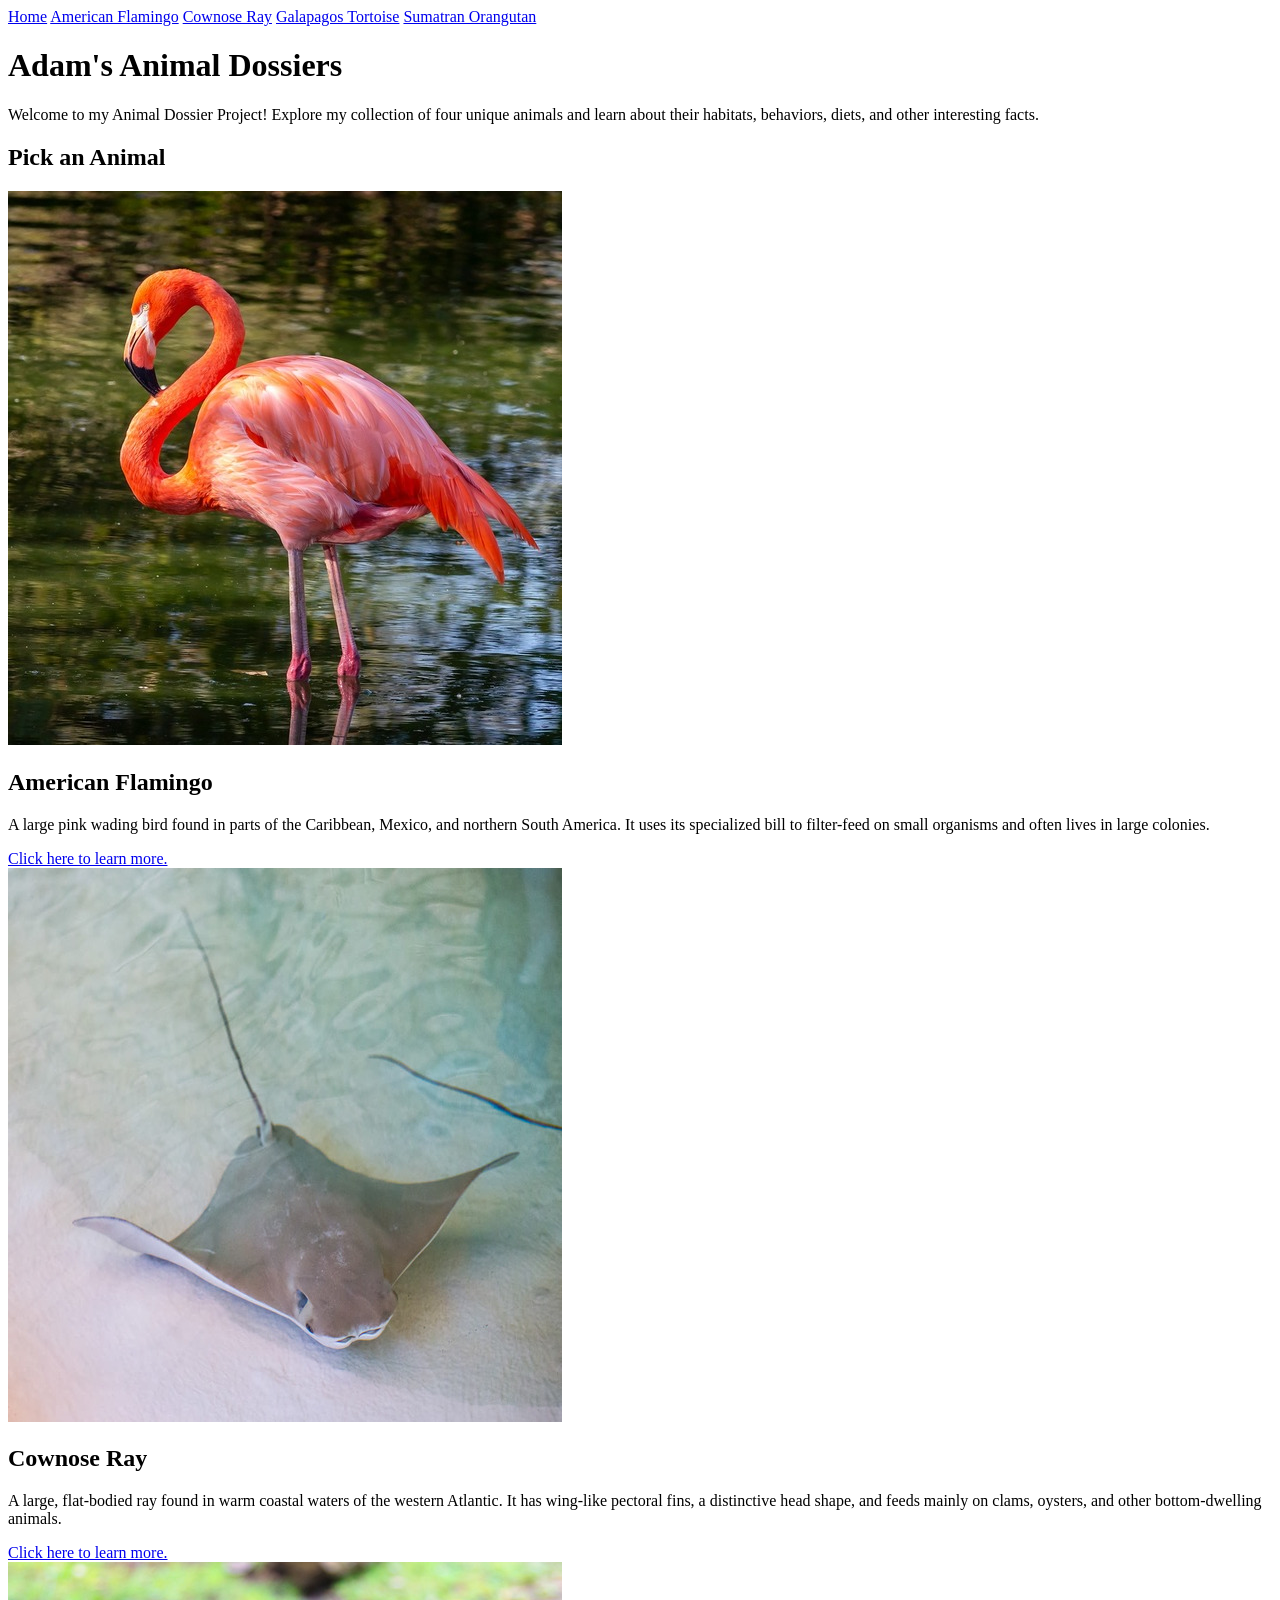
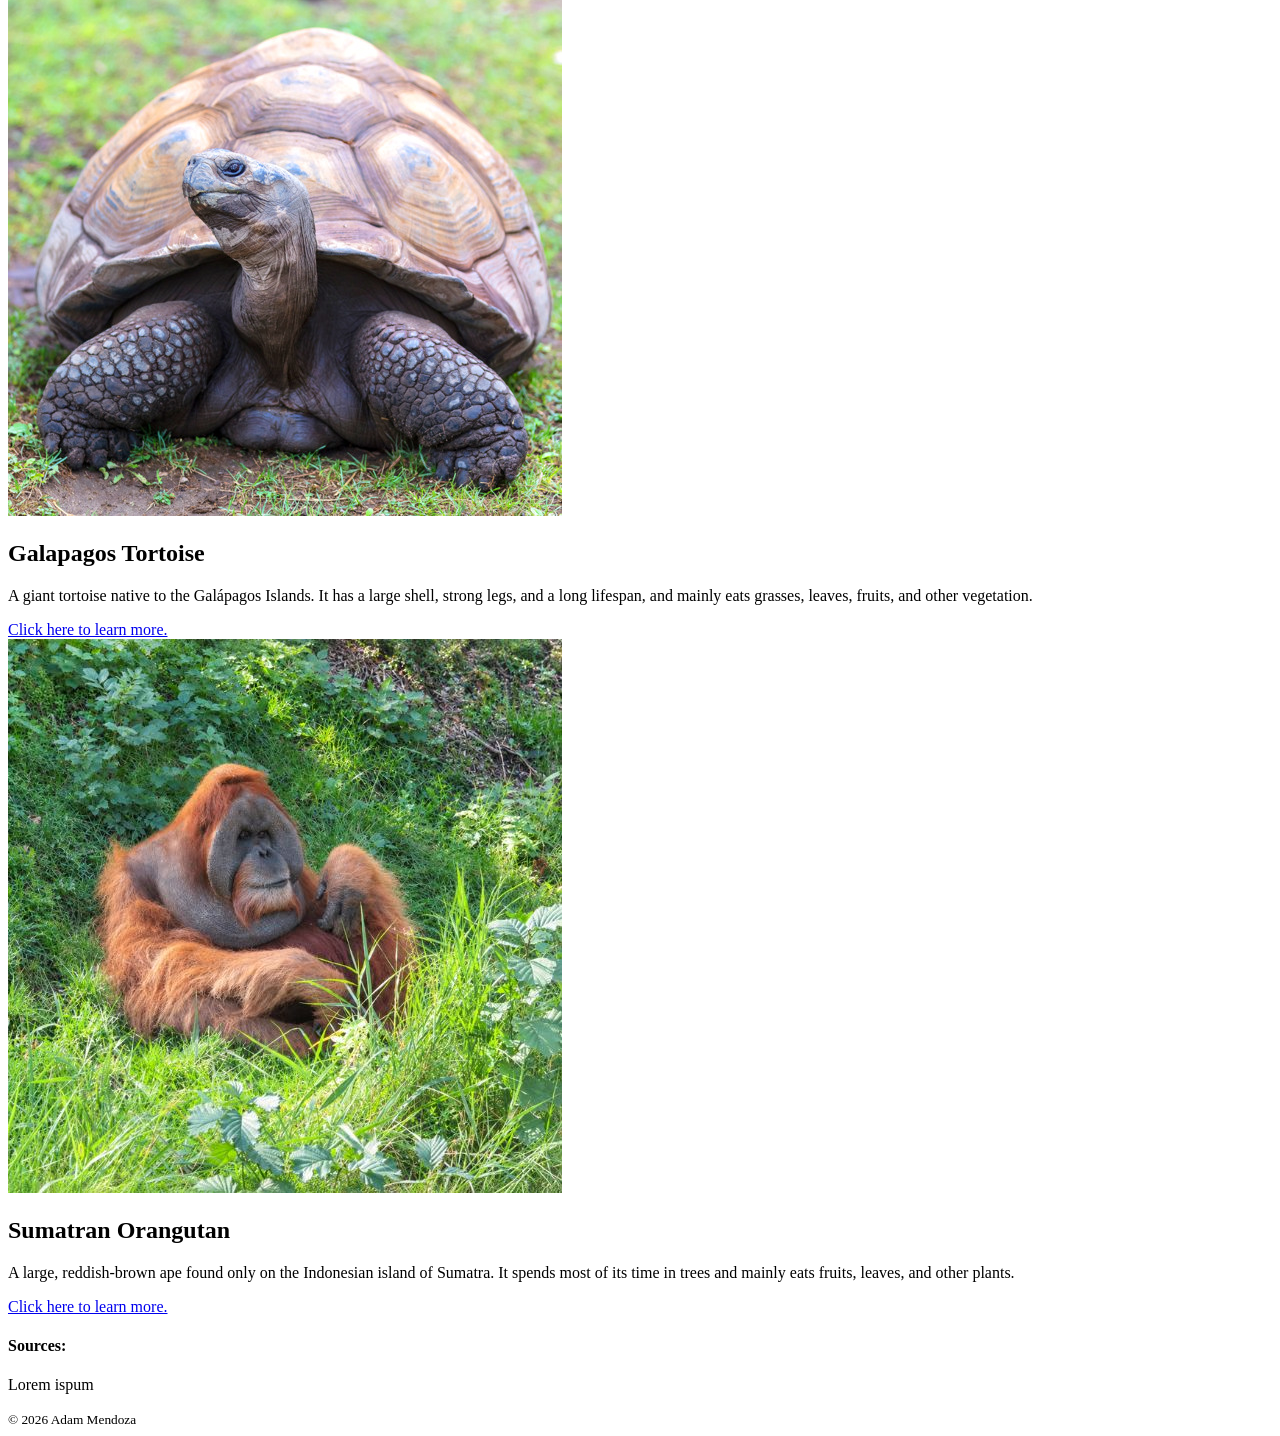
==== index.html @ 92e2c9a7 "Update 3.5 +Fixed Nav issue with AnimalPages and Home Page" ====
<!DOCTYPE html>
<html lang="en">
<head>
    <meta charset="UTF-8">
    <meta name="viewport" content="width=device-width, initial-scale=1.0">
    <title>Adam's Animal Dossiers</title>
</head>
<body>
    <header>
        <nav id="main-nav" role="main-nav">
            <a href="index.html" class="nav-button">Home</a>
            <a href="AnimalPages/american-flamingo.html" class="nav-button">American Flamingo</a>
            <a href="AnimalPages/cownose-ray.html" class="nav-button">Cownose Ray</a>
            <a href="AnimalPages/galapagos-tortoise.html" class="nav-button">Galapagos Tortoise</a>
            <a href="AnimalPages/sumatran-orangutan.html" class="nav-button">Sumatran Orangutan</a>
        </nav>
    </header>
    <main>
        <h1>Adam's Animal Dossiers</h1>
        <p>Welcome to my Animal Dossier Project! Explore my collection of four unique animals and learn about their habitats, behaviors, diets, and other interesting facts.</p>
        <section id="dossier-cards">
            <h2>Pick an Animal</h2>
            <section class="card">
                <img src="Images/american-flamingo.jpg" alt="An image of a pink American Flamingo standing in water.">
                <h2>American Flamingo</h2>
                <p>A large pink wading bird found in parts of the Caribbean, Mexico, and northern South America. It uses its specialized bill to filter-feed on small organisms and often lives in large colonies.</p>
                <a href="AnimalPages/american-flamingo.html">Click here to learn more.</a>
            </section>
            <section class="card">
                <img src="Images/cownose-ray.jpg" alt="An image of a Cownose Ray gliding across the ocean floor.">
                <h2>Cownose Ray</h2>
                <p>A large, flat-bodied ray found in warm coastal waters of the western Atlantic. It has wing-like pectoral fins, a distinctive head shape, and feeds mainly on clams, oysters, and other bottom-dwelling animals.</p>
                <a href="AnimalPages/cownose-ray.html">Click here to learn more.</a>
            </section>
            <section class="card">
                <img src="Images/galapagos-tortoise.jpg" alt="A close-up image of a galapagos tortoise on bright green grass.">
                <h2>Galapagos Tortoise</h2>
                <p>A giant tortoise native to the Galápagos Islands. It has a large shell, strong legs, and a long lifespan, and mainly eats grasses, leaves, fruits, and other vegetation.</p>
                <a href="AnimalPages/galapagos-tortoise.html">Click here to learn more.</a>
            </section>
            <section class="card">
                <img src="Images/sumatran-orangutan.jpg" alt="A close image of a sumatran orangutan sitting in a grassy i">
                <h2>Sumatran Orangutan</h2>
                <p>A large, reddish-brown ape found only on the Indonesian island of Sumatra. It spends most of its time in trees and mainly eats fruits, leaves, and other plants.</p>
                <a href="AnimalPages/sumatran-orangutan.html">Click here to learn more.</a>
            </section>
        </section>
    </main>
    <section id="sources">
        <h4>Sources:</h4>
        <p>Lorem ispum</p>
    </section>
    <footer>
        <small>&copy; 2026 Adam Mendoza</small>
    </footer>
</body>
</html>
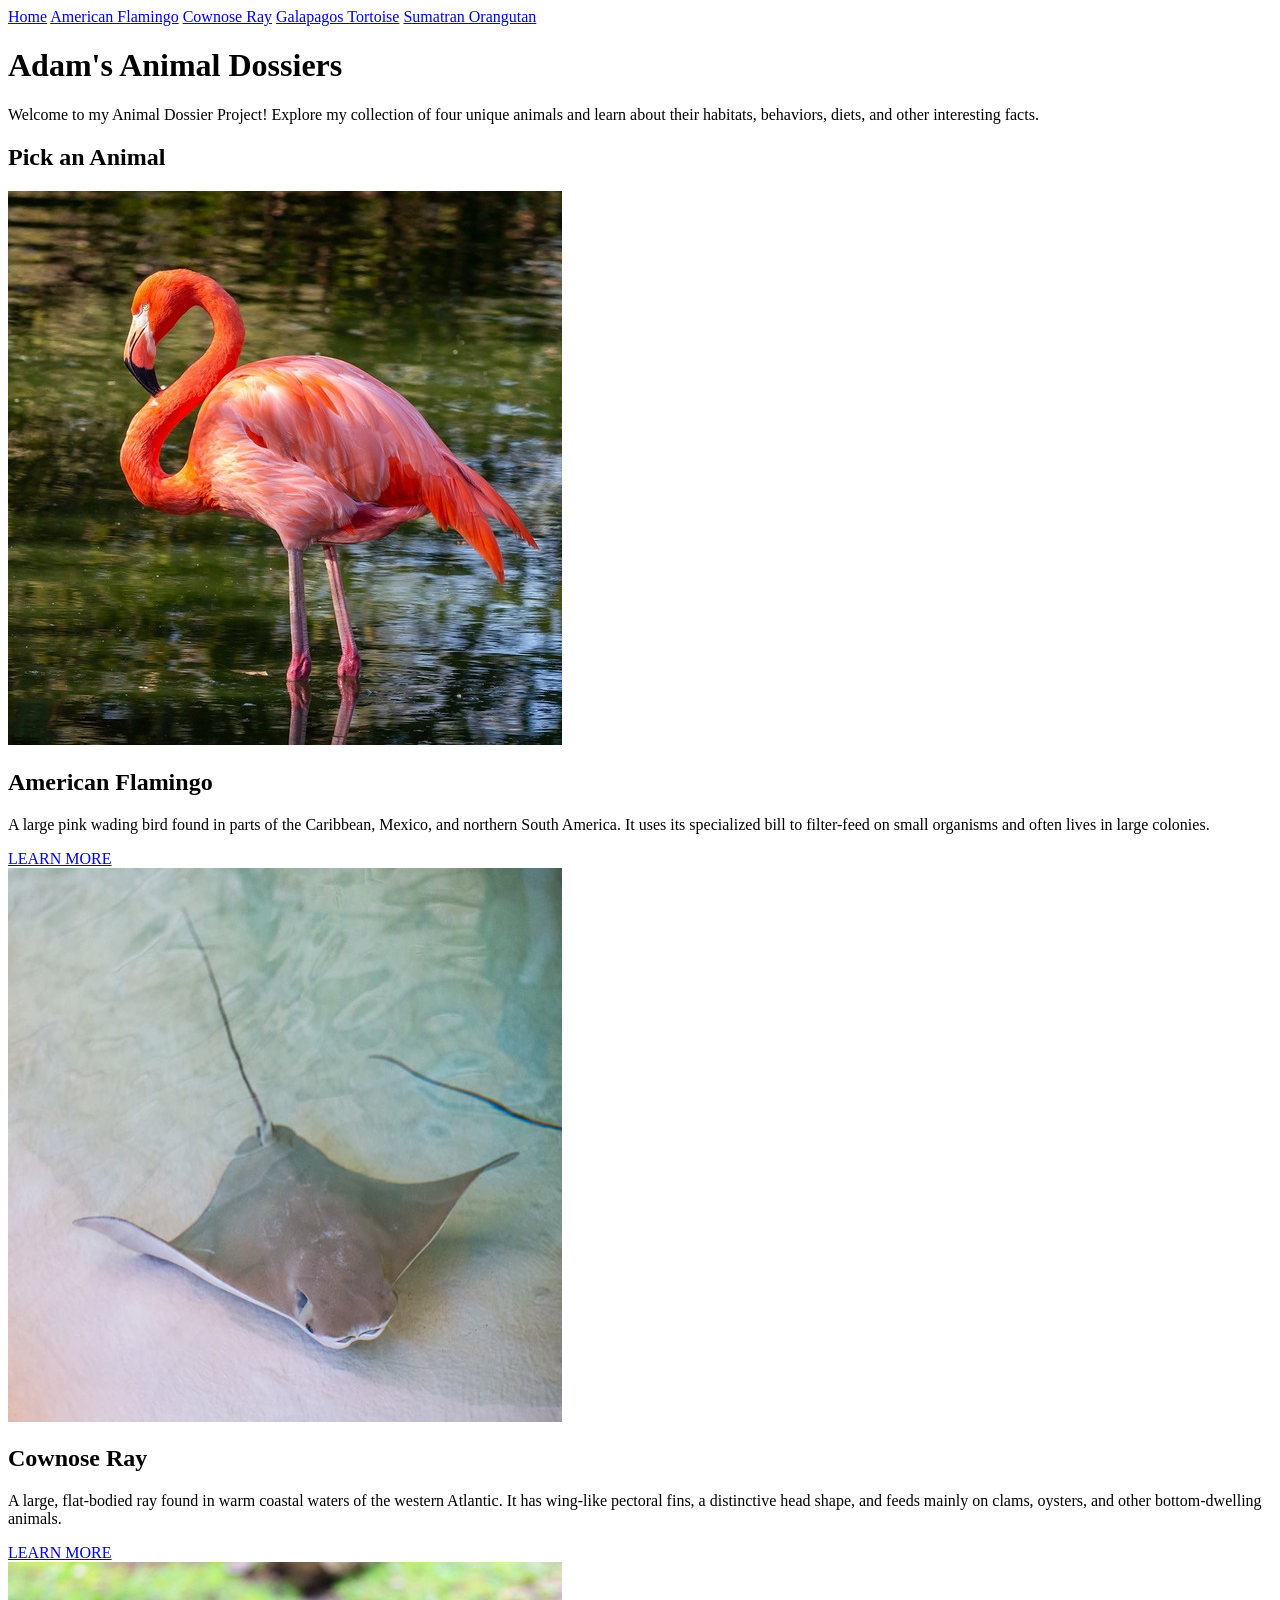
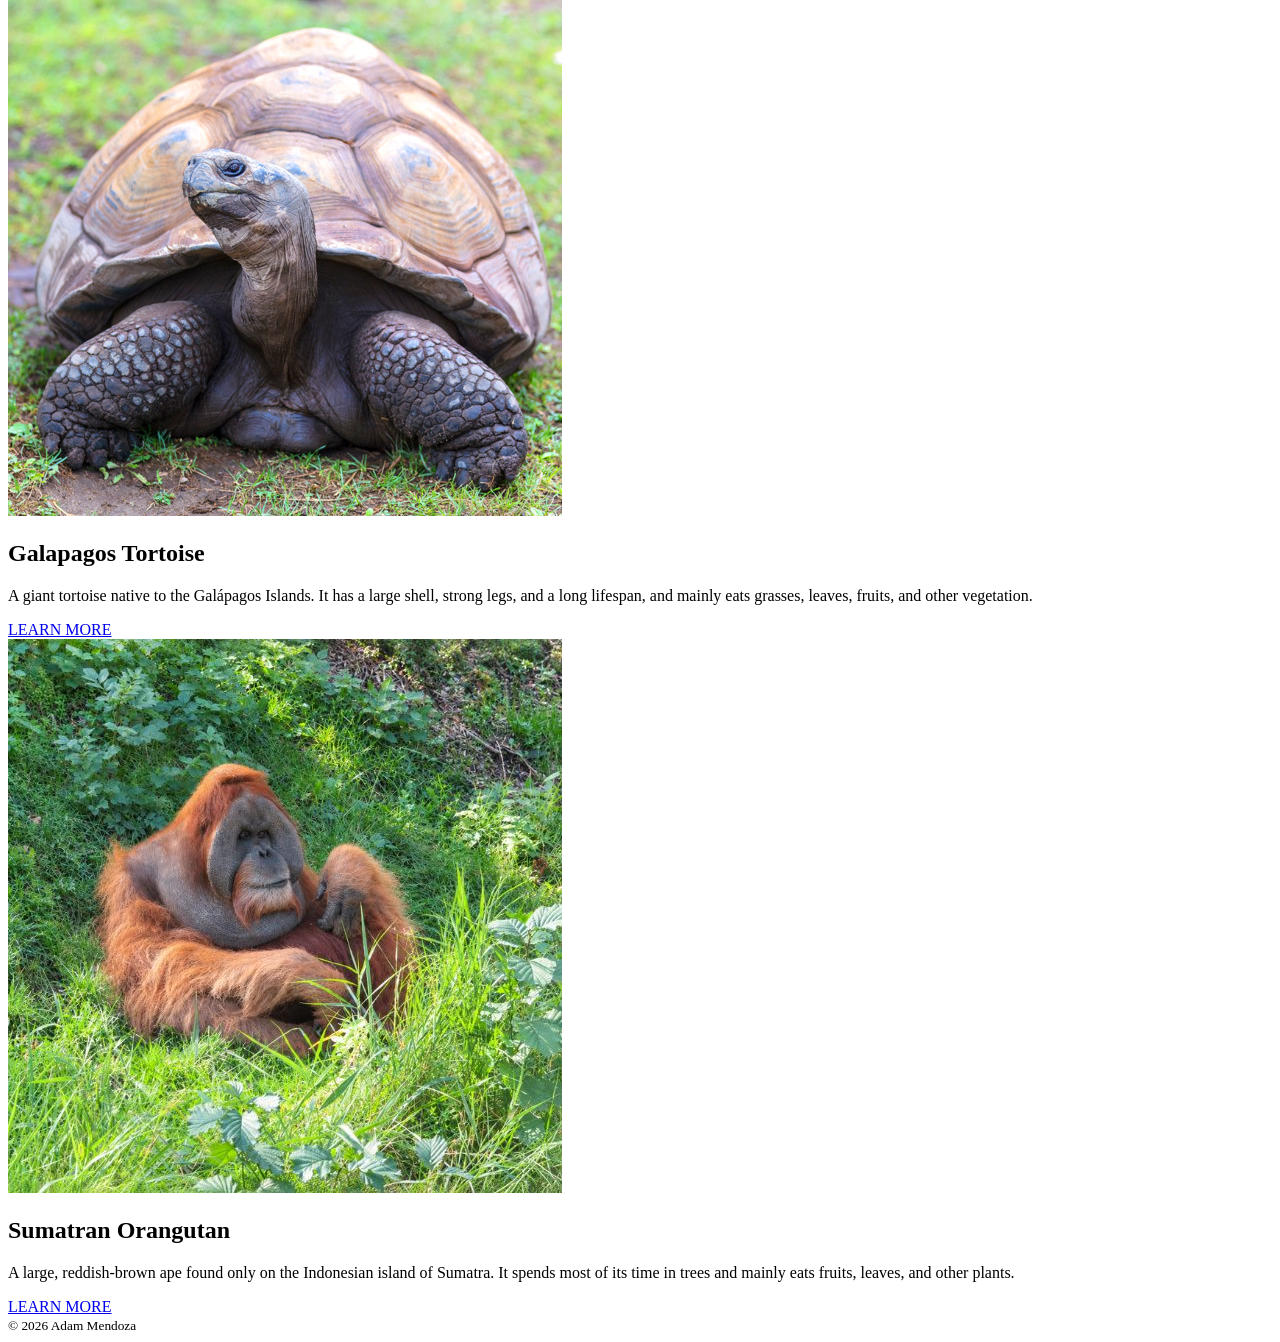
==== commit 363534f9: "Update 4 +Working on Flamingo Page" ====
--- a/index.html
+++ b/index.html
@@ -24,32 +24,28 @@
                 <img src="Images/american-flamingo.jpg" alt="An image of a pink American Flamingo standing in water.">
                 <h2>American Flamingo</h2>
                 <p>A large pink wading bird found in parts of the Caribbean, Mexico, and northern South America. It uses its specialized bill to filter-feed on small organisms and often lives in large colonies.</p>
-                <a href="AnimalPages/american-flamingo.html">Click here to learn more.</a>
+                <a href="AnimalPages/american-flamingo.html">LEARN MORE</a>
             </section>
             <section class="card">
                 <img src="Images/cownose-ray.jpg" alt="An image of a Cownose Ray gliding across the ocean floor.">
                 <h2>Cownose Ray</h2>
                 <p>A large, flat-bodied ray found in warm coastal waters of the western Atlantic. It has wing-like pectoral fins, a distinctive head shape, and feeds mainly on clams, oysters, and other bottom-dwelling animals.</p>
-                <a href="AnimalPages/cownose-ray.html">Click here to learn more.</a>
+                <a href="AnimalPages/cownose-ray.html">LEARN MORE</a>
             </section>
             <section class="card">
                 <img src="Images/galapagos-tortoise.jpg" alt="A close-up image of a galapagos tortoise on bright green grass.">
                 <h2>Galapagos Tortoise</h2>
                 <p>A giant tortoise native to the Galápagos Islands. It has a large shell, strong legs, and a long lifespan, and mainly eats grasses, leaves, fruits, and other vegetation.</p>
-                <a href="AnimalPages/galapagos-tortoise.html">Click here to learn more.</a>
+                <a href="AnimalPages/galapagos-tortoise.html">LEARN MORE</a>
             </section>
             <section class="card">
                 <img src="Images/sumatran-orangutan.jpg" alt="A close image of a sumatran orangutan sitting in a grassy i">
                 <h2>Sumatran Orangutan</h2>
                 <p>A large, reddish-brown ape found only on the Indonesian island of Sumatra. It spends most of its time in trees and mainly eats fruits, leaves, and other plants.</p>
-                <a href="AnimalPages/sumatran-orangutan.html">Click here to learn more.</a>
+                <a href="AnimalPages/sumatran-orangutan.html">LEARN MORE</a>
             </section>
         </section>
     </main>
-    <section id="sources">
-        <h4>Sources:</h4>
-        <p>Lorem ispum</p>
-    </section>
     <footer>
         <small>&copy; 2026 Adam Mendoza</small>
     </footer>
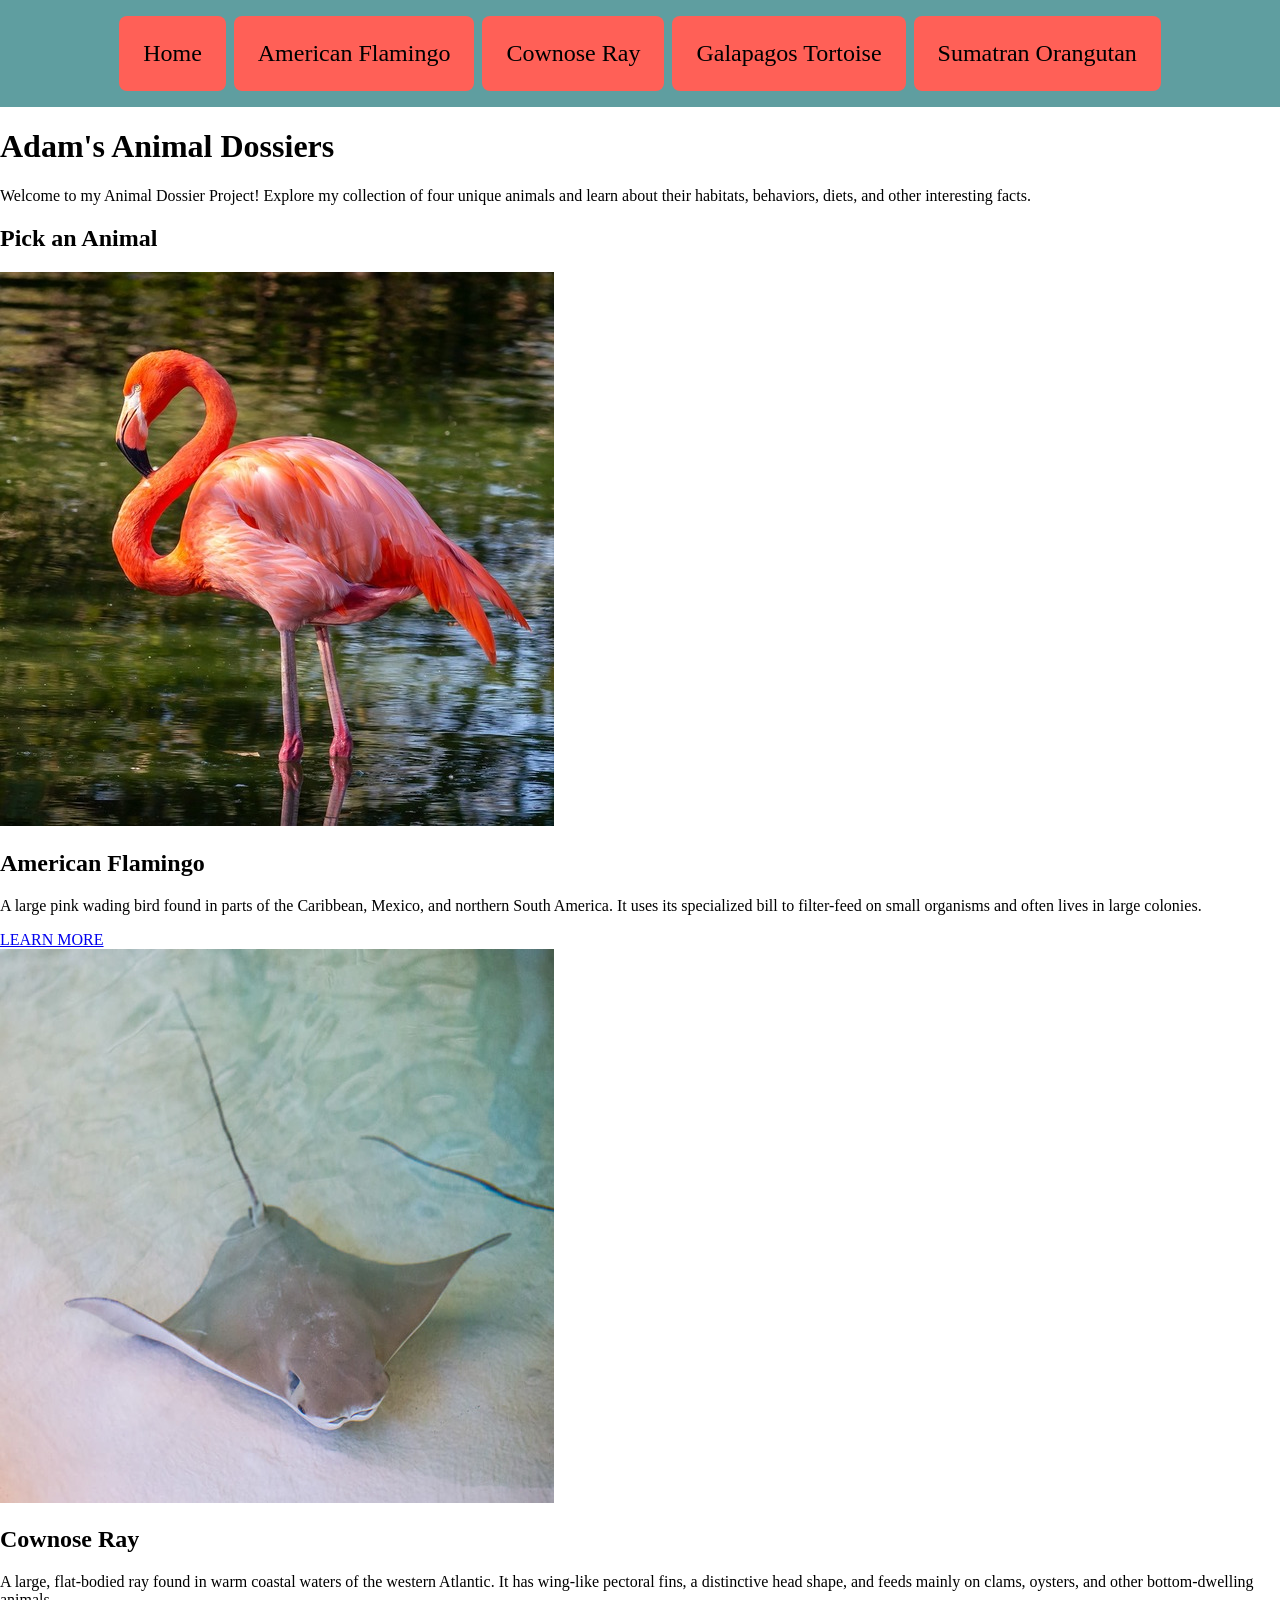
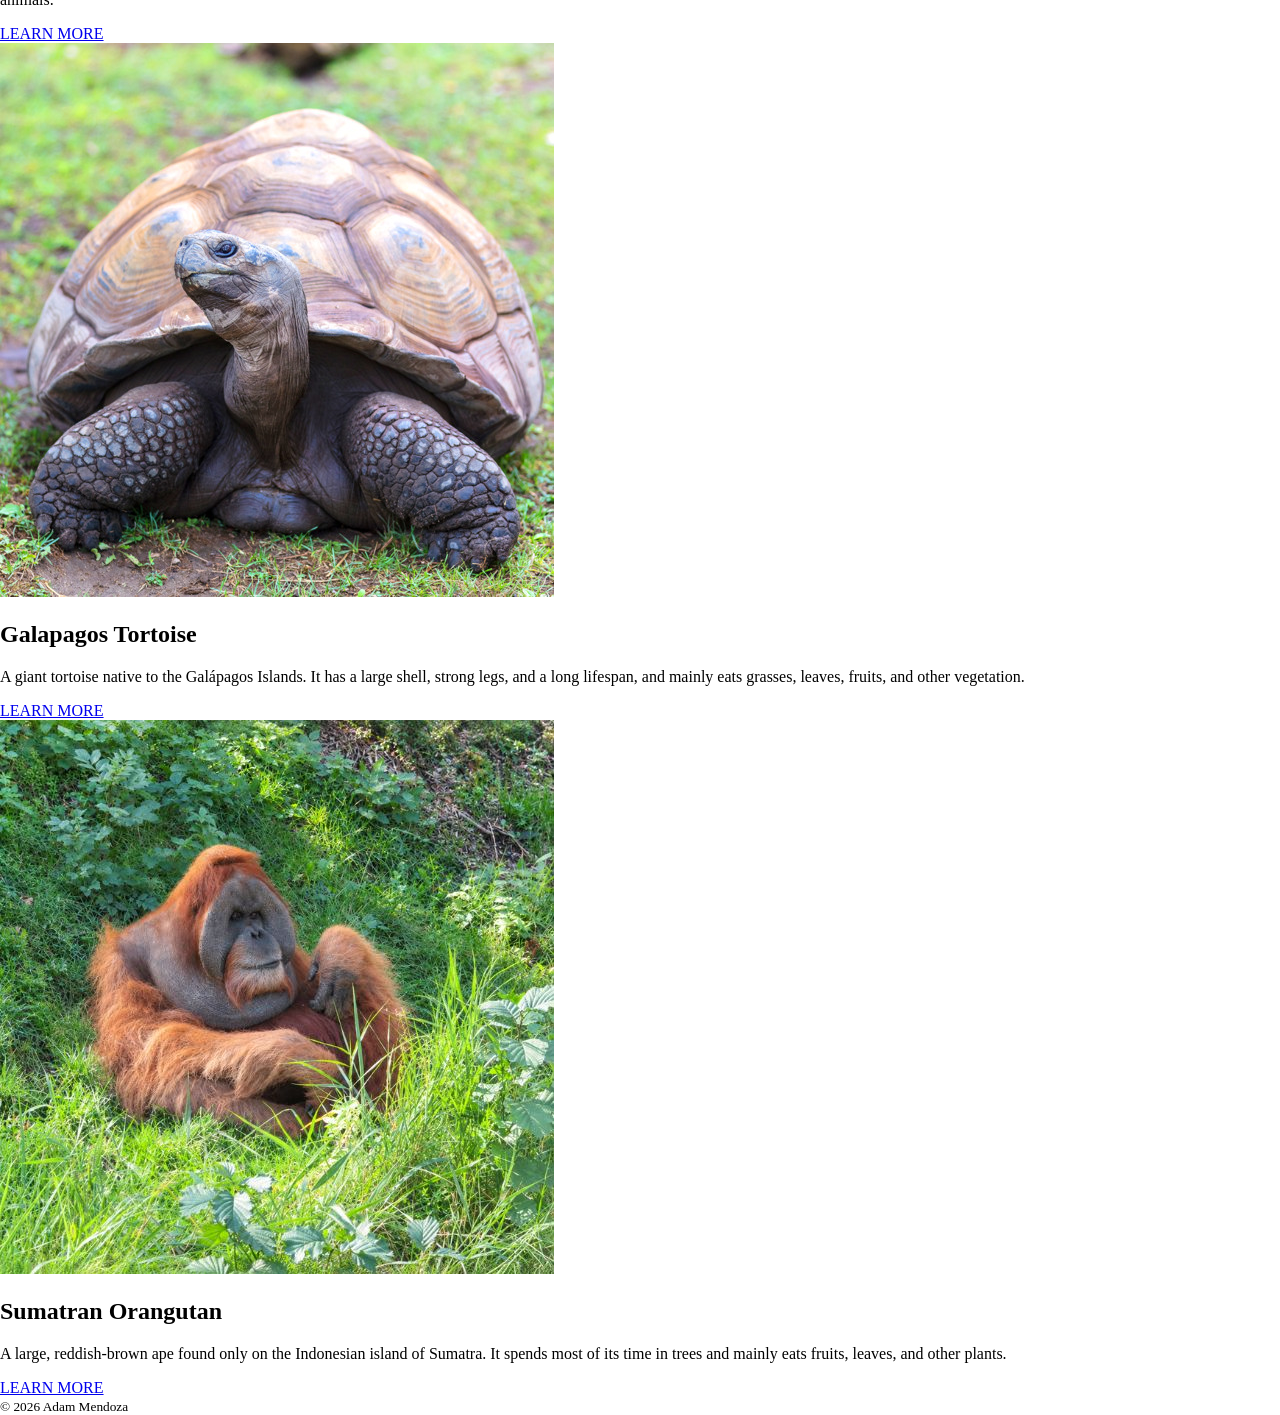
==== commit 7ae58754: "CSS Some styling" ====
--- a/index.html
+++ b/index.html
@@ -4,6 +4,7 @@
     <meta charset="UTF-8">
     <meta name="viewport" content="width=device-width, initial-scale=1.0">
     <title>Adam's Animal Dossiers</title>
+    <link rel="stylesheet" href="style.css">
 </head>
 <body>
     <header>
@@ -39,7 +40,7 @@
                 <a href="AnimalPages/galapagos-tortoise.html">LEARN MORE</a>
             </section>
             <section class="card">
-                <img src="Images/sumatran-orangutan.jpg" alt="A close image of a sumatran orangutan sitting in a grassy i">
+                <img src="Images/sumatran-orangutan.jpg" alt="A close image of a sumatran orangutan sitting in a grassy ditch.">
                 <h2>Sumatran Orangutan</h2>
                 <p>A large, reddish-brown ape found only on the Indonesian island of Sumatra. It spends most of its time in trees and mainly eats fruits, leaves, and other plants.</p>
                 <a href="AnimalPages/sumatran-orangutan.html">LEARN MORE</a>
--- a/style.css
+++ b/style.css
@@ -0,0 +1,27 @@
+body {
+    margin: 0;
+}
+
+#main-nav {
+    background-color: cadetblue;
+    width: auto;
+    padding: 1em;
+    display: flex;
+    justify-content: center;
+    gap: .5rem;
+}
+
+#main-nav > a { /*children selector*/
+    color:black;
+    background-color: rgb(255, 96, 87);
+    display: inline-block ;
+    padding: 1em;
+    font-size: 1.5rem;
+    text-decoration: none;
+    transition: all ease-in-out 250ms;
+    border-radius: 0.5rem;
+}
+
+#main-nav > a:hover {
+    background-color: rgb(255, 148, 143);
+}
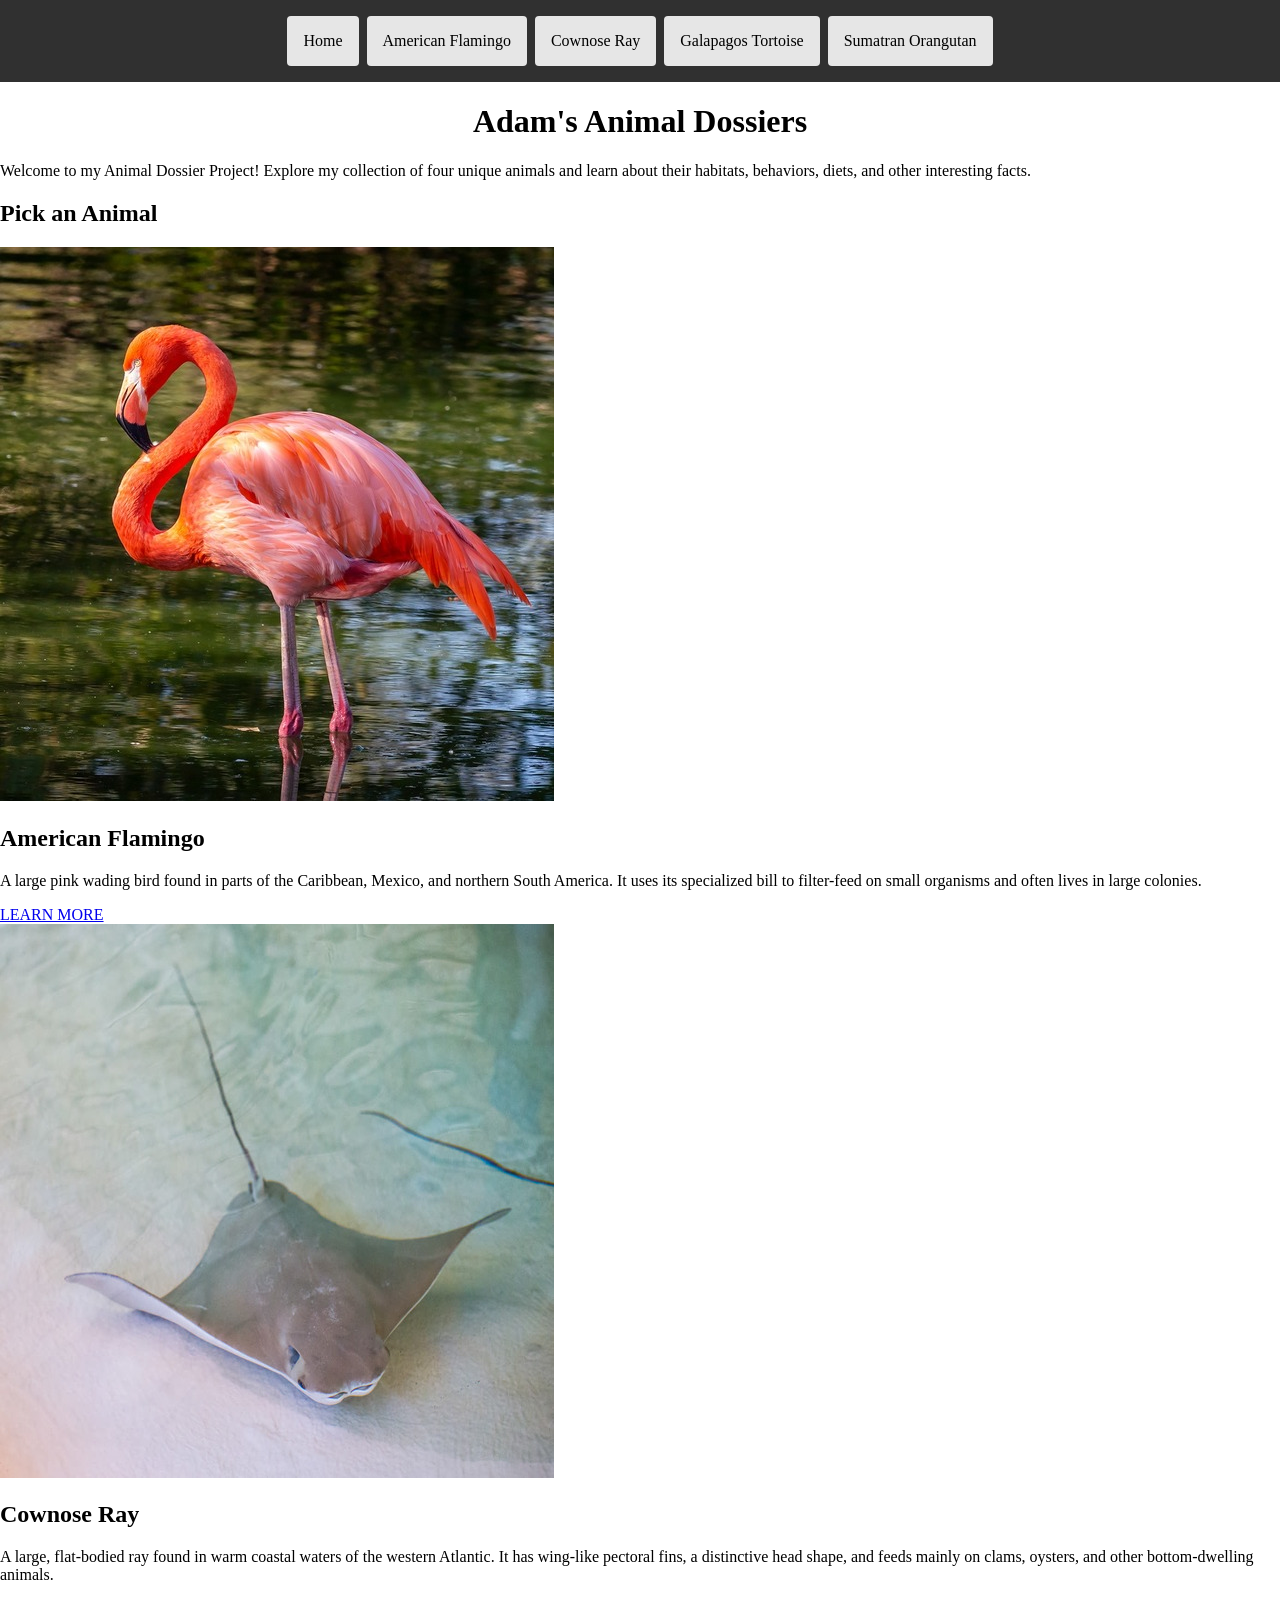
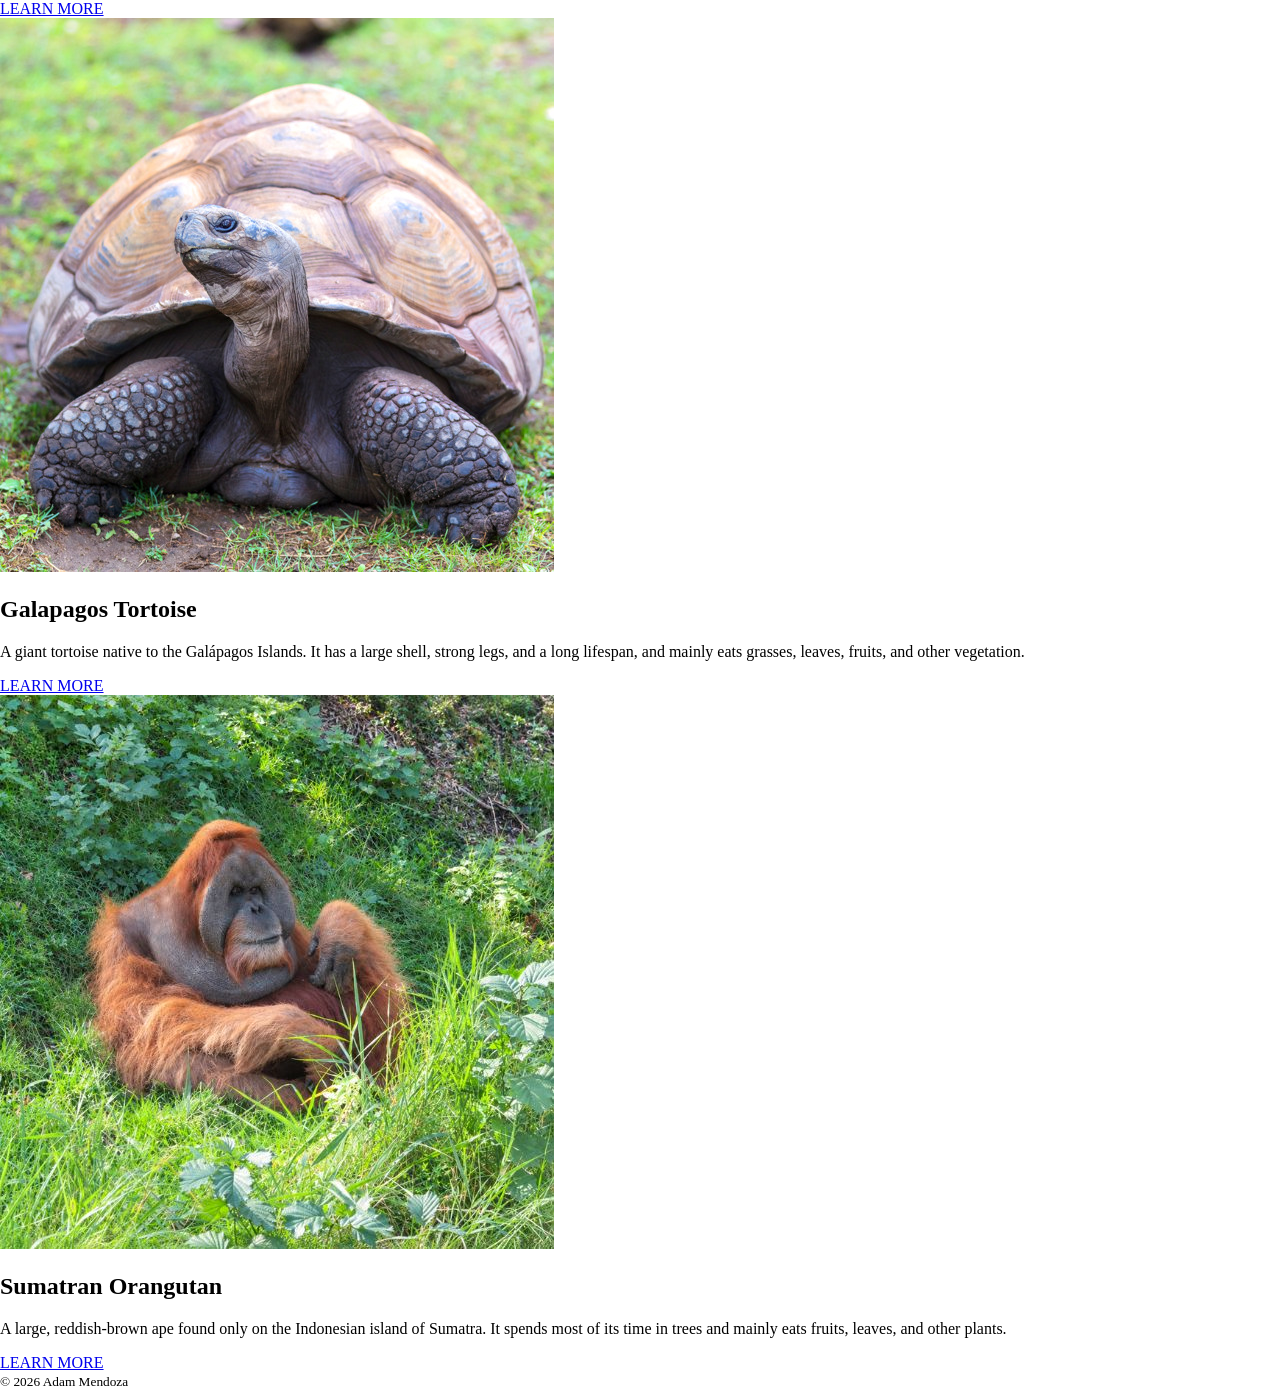
==== commit 0c3df812: "css changes centered title on main page change button stuff" ====
--- a/index.html
+++ b/index.html
@@ -17,7 +17,7 @@
         </nav>
     </header>
     <main>
-        <h1>Adam's Animal Dossiers</h1>
+        <h1 id="head">Adam's Animal Dossiers</h1>
         <p>Welcome to my Animal Dossier Project! Explore my collection of four unique animals and learn about their habitats, behaviors, diets, and other interesting facts.</p>
         <section id="dossier-cards">
             <h2>Pick an Animal</h2>
--- a/style.css
+++ b/style.css
@@ -3,25 +3,32 @@
 }
 
 #main-nav {
-    background-color: cadetblue;
+    background-color: rgb(48, 48, 48);
     width: auto;
     padding: 1em;
     display: flex;
     justify-content: center;
-    gap: .5rem;
+    gap: 0.5rem;
 }
 
 #main-nav > a { /*children selector*/
-    color:black;
-    background-color: rgb(255, 96, 87);
+    color:rgb(0, 0, 0);
+    background-color: rgb(230, 230, 230);
     display: inline-block ;
     padding: 1em;
-    font-size: 1.5rem;
+    font-size: 1rem;
     text-decoration: none;
     transition: all ease-in-out 250ms;
-    border-radius: 0.5rem;
+    border-radius: 0.25rem;
+    font-size: 1rem;
 }
 
 #main-nav > a:hover {
-    background-color: rgb(255, 148, 143);
+    background-color: rgb(255, 255, 255);
+}
+
+#head {
+    display: flex;
+    justify-content: center;
+    text-decoration: wavy;
 }
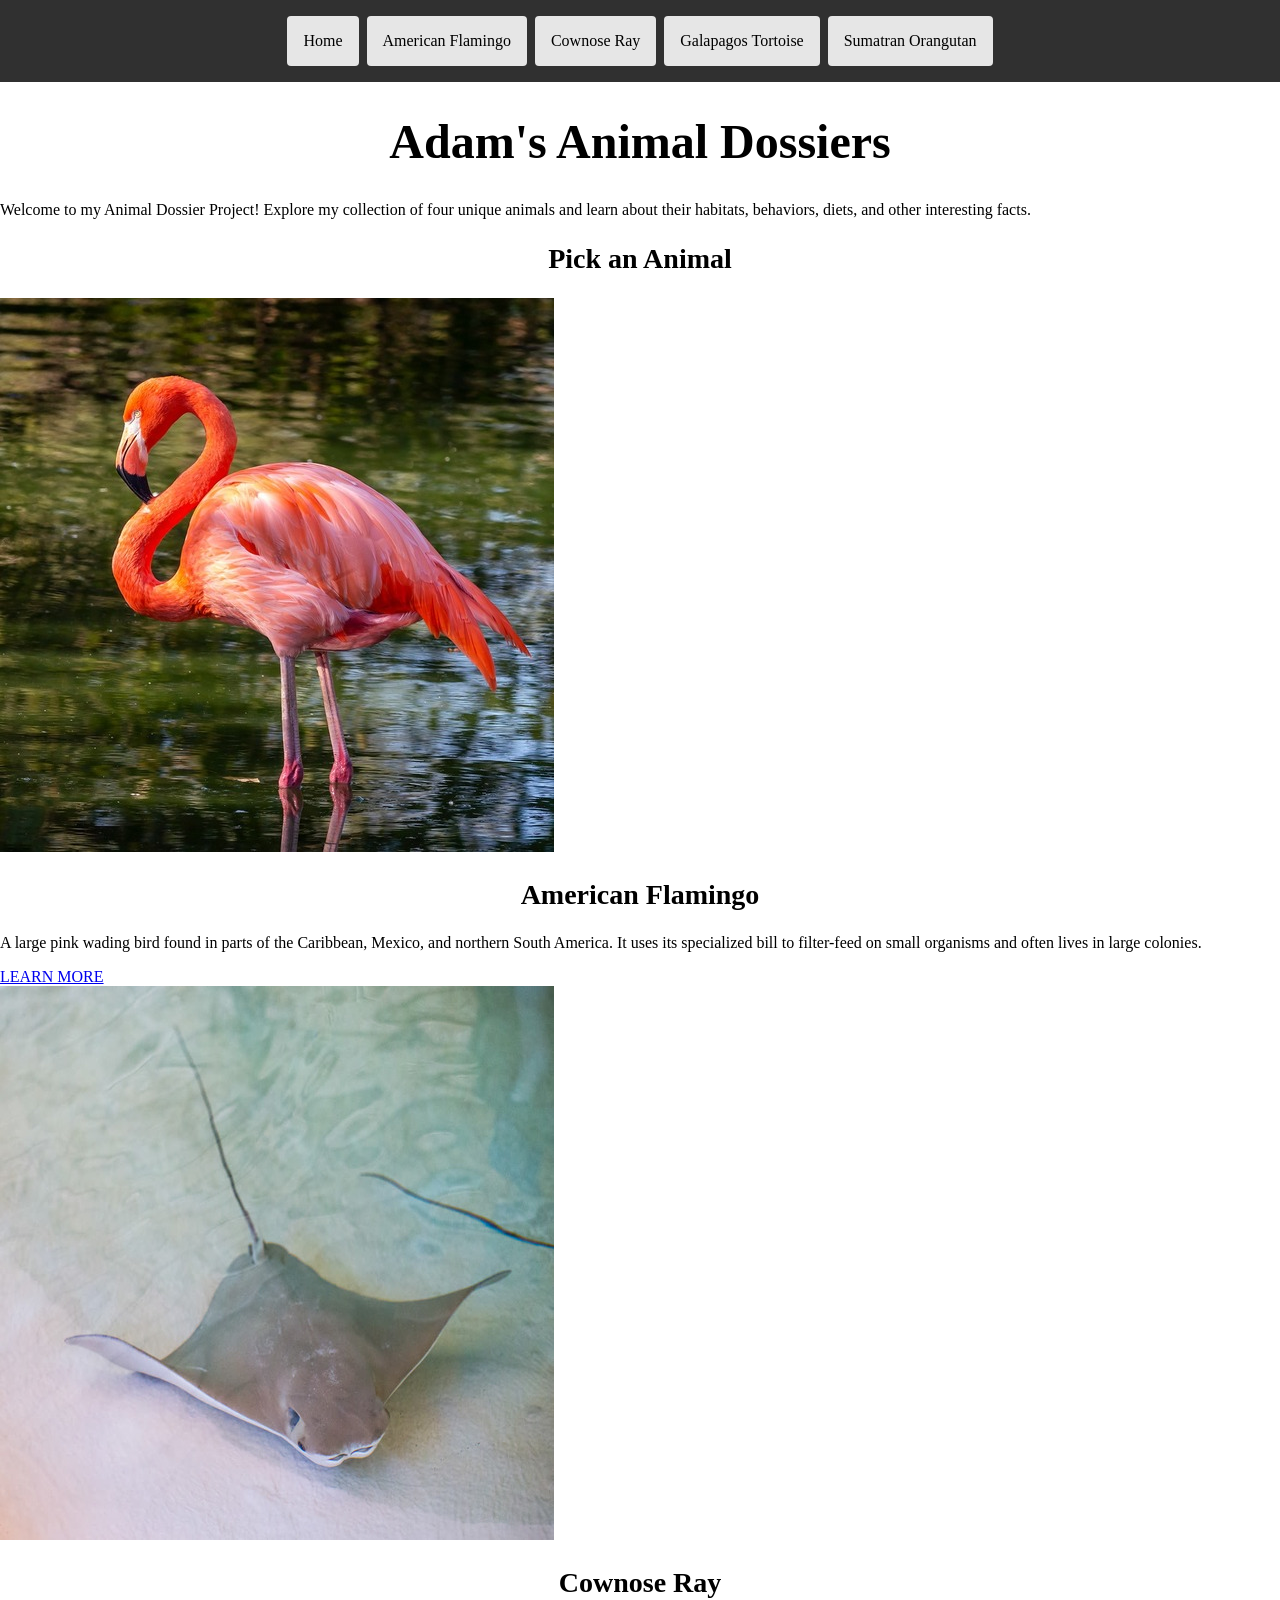
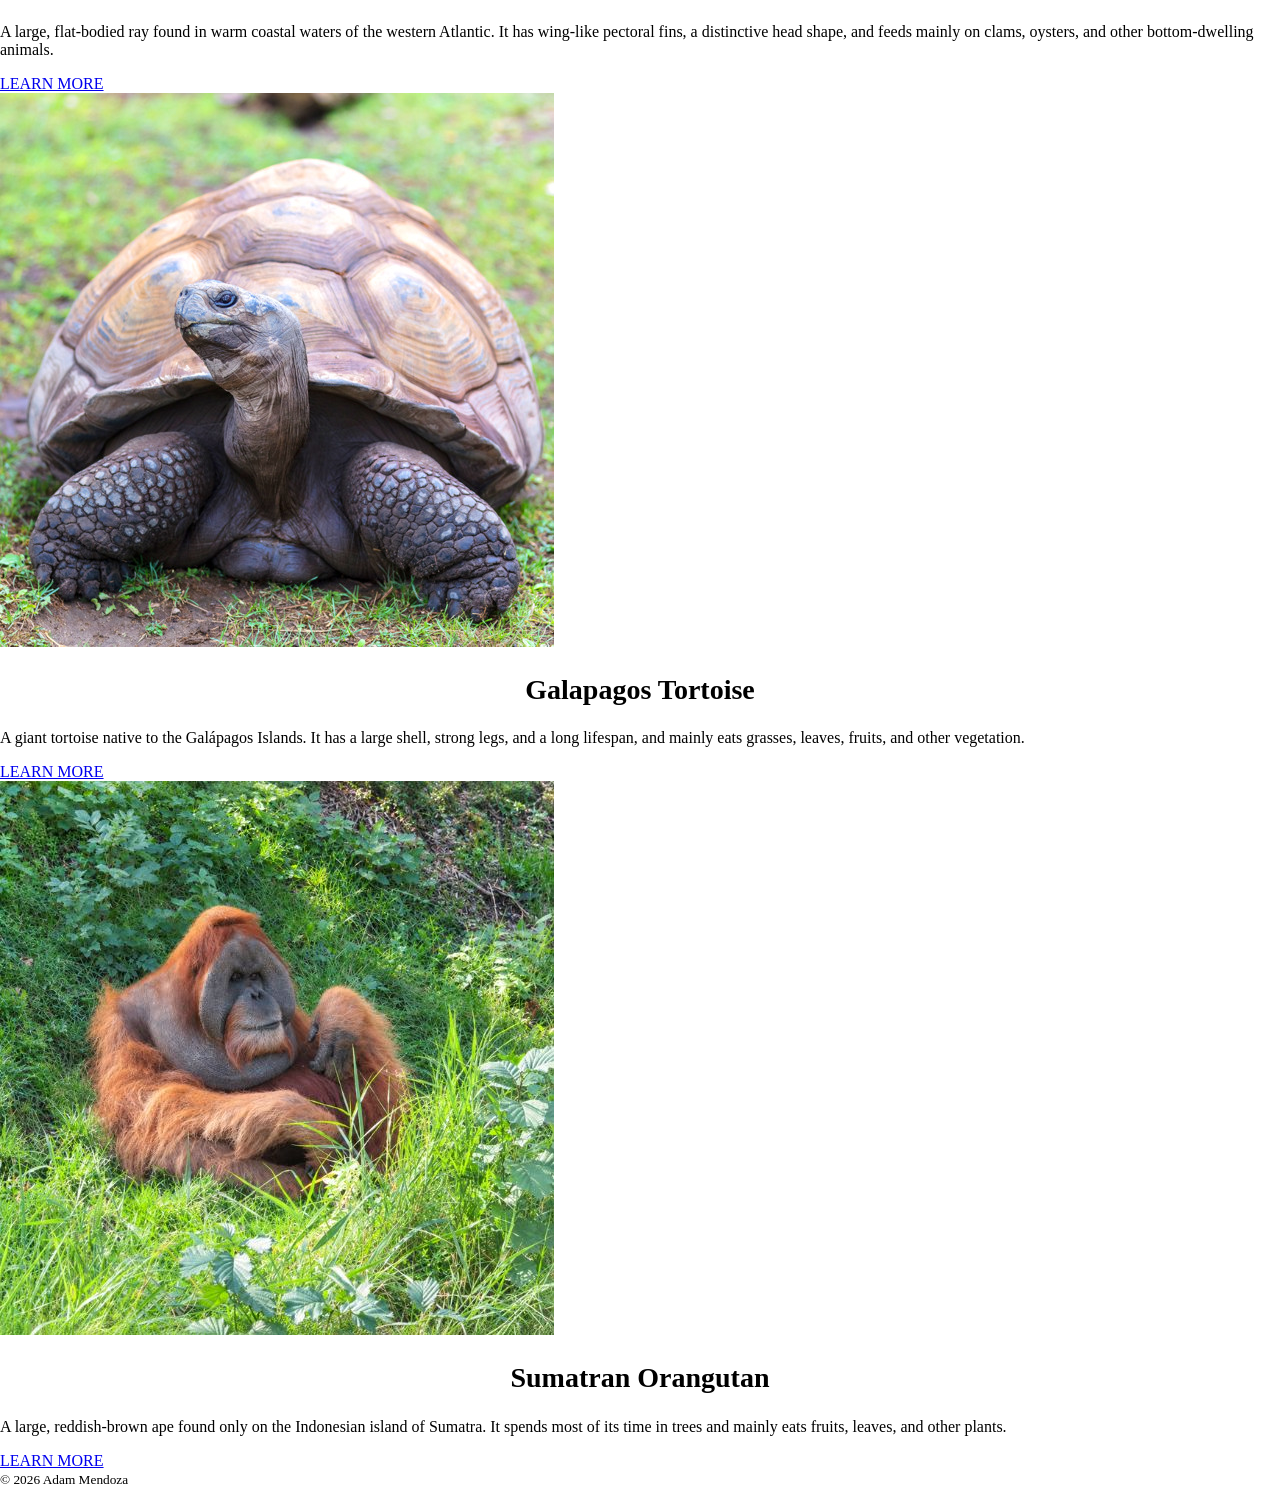
==== commit cecaa727: "Centered stuff Edited CSS and centered some stuff" ====
--- a/index.html
+++ b/index.html
@@ -4,7 +4,7 @@
     <meta charset="UTF-8">
     <meta name="viewport" content="width=device-width, initial-scale=1.0">
     <title>Adam's Animal Dossiers</title>
-    <link rel="stylesheet" href="style.css">
+    <link rel="stylesheet" href="homestyle.css">
 </head>
 <body>
     <header>
--- a/homestyle.css
+++ b/homestyle.css
@@ -0,0 +1,39 @@
+body {
+    margin: 0;
+}
+
+#main-nav {
+    background-color: rgb(48, 48, 48);
+    width: auto;
+    padding: 1em;
+    display: flex;
+    justify-content: center;
+    gap: 0.5rem;
+}
+
+#main-nav > a { /*children selector*/
+    color:rgb(0, 0, 0);
+    background-color: rgb(230, 230, 230);
+    display: inline-block ;
+    padding: 1em;
+    font-size: 1rem;
+    text-decoration: none;
+    transition: all ease-in-out 250ms;
+    border-radius: 0.25rem;
+    font-size: 1rem;
+}
+
+#main-nav > a:hover {
+    background-color: rgb(255, 255, 255);
+}
+
+#head {
+    display: flex;
+    justify-content: center;
+    font-size: 3rem;
+}
+
+h2 {
+    font-size: 1.75rem;
+    text-align: center;
+}
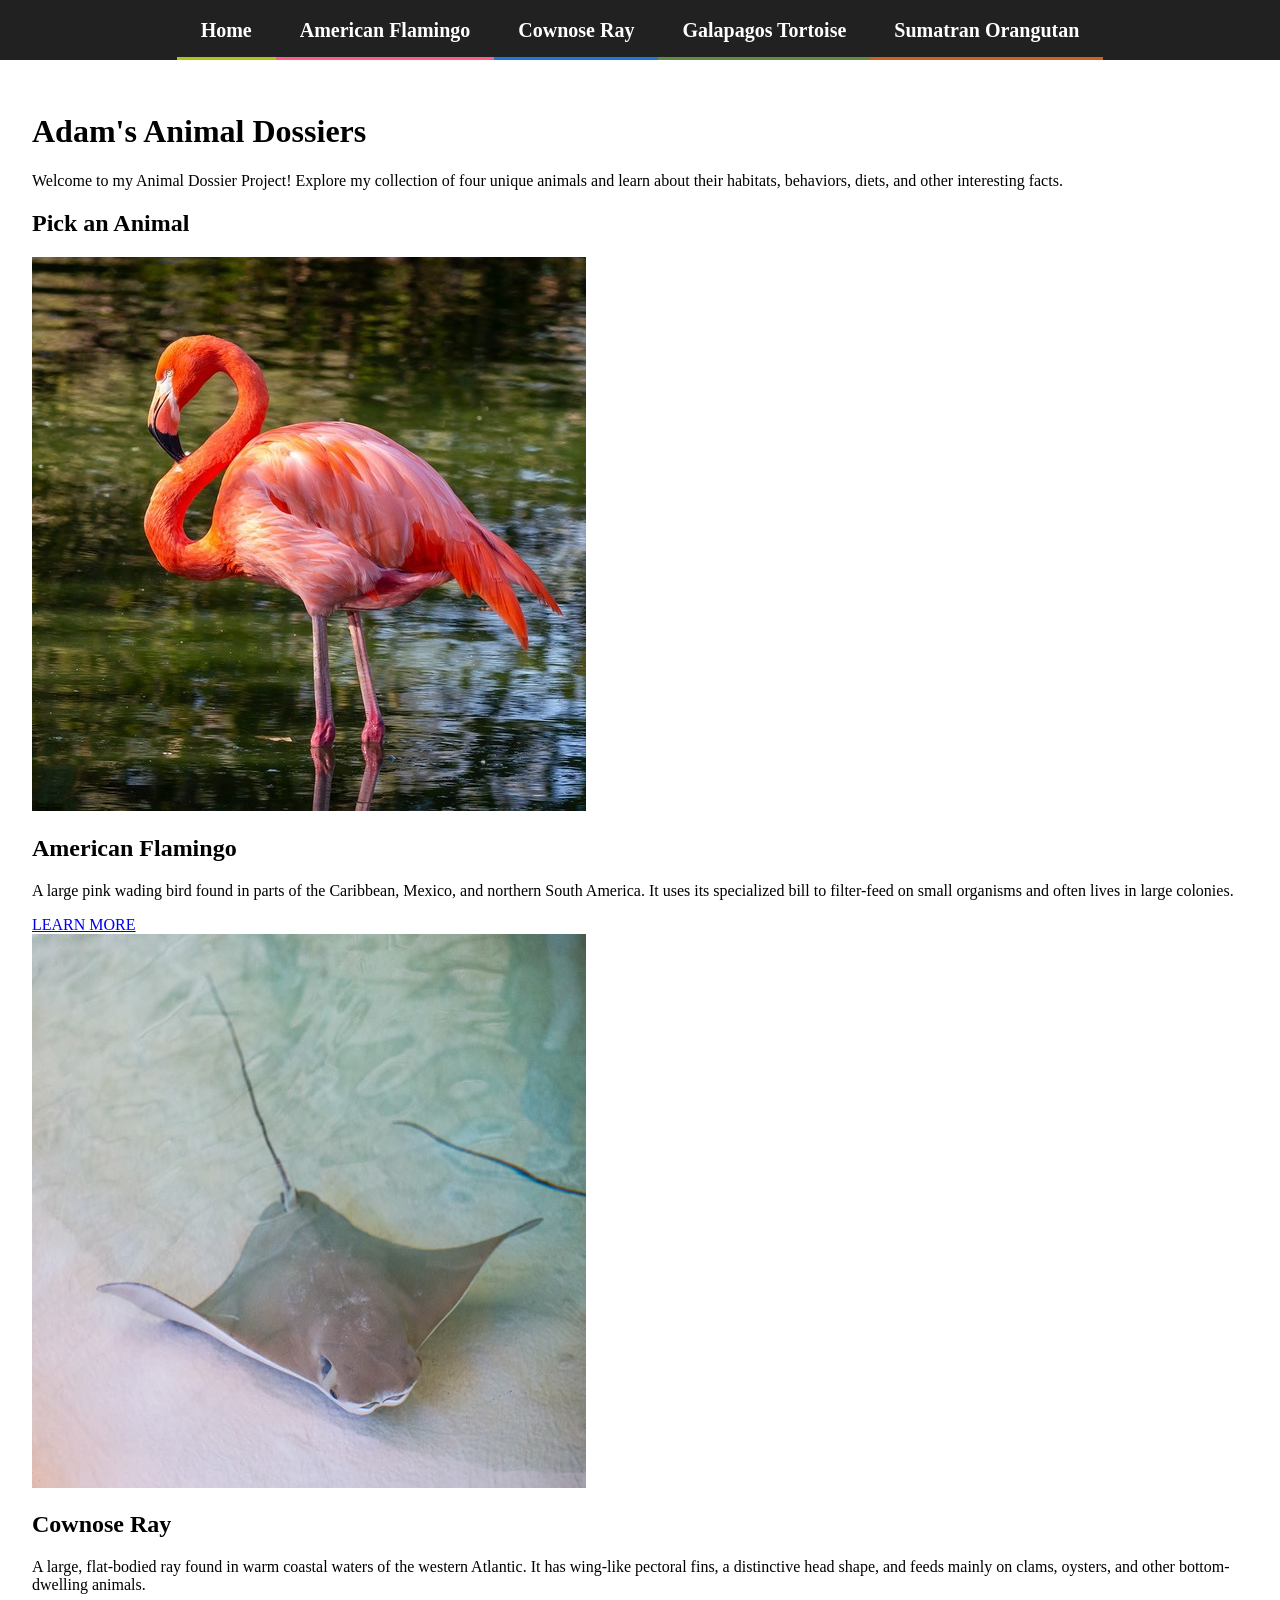
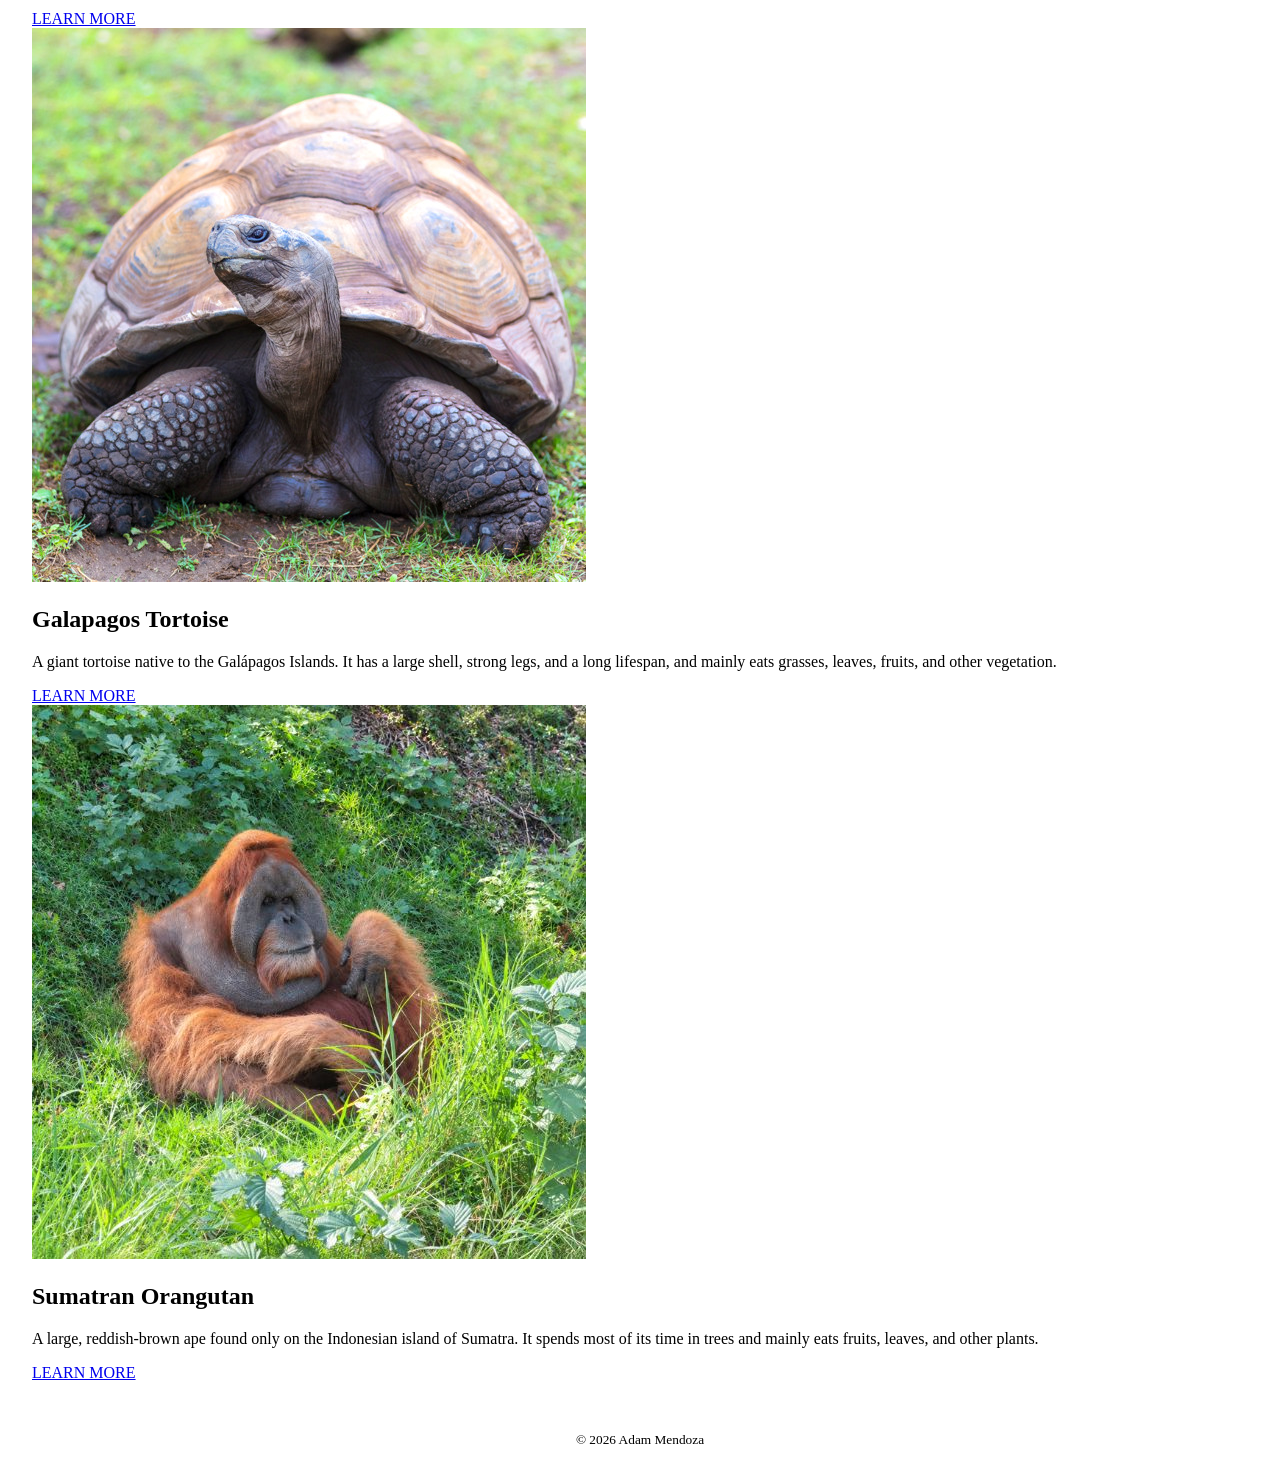
==== commit 06411c65: "CSS +CSS Button Anims" ====
--- a/index.html
+++ b/index.html
@@ -1,48 +1,85 @@
 <!DOCTYPE html>
 <html lang="en">
+
 <head>
     <meta charset="UTF-8">
     <meta name="viewport" content="width=device-width, initial-scale=1.0">
     <title>Adam's Animal Dossiers</title>
     <link rel="stylesheet" href="homestyle.css">
+    <link rel="stylesheet" href="button-anims.css">
 </head>
+
 <body>
     <header>
-        <nav id="main-nav" role="main-nav">
-            <a href="index.html" class="nav-button">Home</a>
-            <a href="AnimalPages/american-flamingo.html" class="nav-button">American Flamingo</a>
-            <a href="AnimalPages/cownose-ray.html" class="nav-button">Cownose Ray</a>
-            <a href="AnimalPages/galapagos-tortoise.html" class="nav-button">Galapagos Tortoise</a>
-            <a href="AnimalPages/sumatran-orangutan.html" class="nav-button">Sumatran Orangutan</a>
+        <nav id="main-nav" role="navigation" class="nav-items">
+
+        <a href="index.html" class="nav-button nav-home">
+            <div class="nav-bg-1"></div>
+            <div class="nav-bg-2"></div>
+            <span class="nav-label">Home</span>
+        </a>
+
+        <a href="AnimalPages/american-flamingo.html" class="nav-button nav-flamingo">
+            <div class="nav-bg-1"></div>
+            <div class="nav-bg-2"></div>
+            <span class="nav-label">American Flamingo</span>
+        </a>
+
+        <a href="AnimalPages/cownose-ray.html" class="nav-button nav-ray">
+            <div class="nav-bg-1"></div>
+            <div class="nav-bg-2"></div>
+            <span class="nav-label">Cownose Ray</span>
+        </a>
+
+        <a href="AnimalPages/galapagos-tortoise.html" class="nav-button nav-tortoise">
+            <div class="nav-bg-1"></div>
+            <div class="nav-bg-2"></div>
+            <span class="nav-label">Galapagos Tortoise</span>
+        </a>
+
+        <a href="AnimalPages/sumatran-orangutan.html" class="nav-button nav-orangutan">
+            <div class="nav-bg-1"></div>
+            <div class="nav-bg-2"></div>
+            <span class="nav-label">Sumatran Orangutan</span>
+        </a>
+
         </nav>
     </header>
     <main>
         <h1 id="head">Adam's Animal Dossiers</h1>
-        <p>Welcome to my Animal Dossier Project! Explore my collection of four unique animals and learn about their habitats, behaviors, diets, and other interesting facts.</p>
+        <p>Welcome to my Animal Dossier Project! Explore my collection of four unique animals and learn about their
+            habitats, behaviors, diets, and other interesting facts.</p>
         <section id="dossier-cards">
             <h2>Pick an Animal</h2>
             <section class="card">
                 <img src="Images/american-flamingo.jpg" alt="An image of a pink American Flamingo standing in water.">
                 <h2>American Flamingo</h2>
-                <p>A large pink wading bird found in parts of the Caribbean, Mexico, and northern South America. It uses its specialized bill to filter-feed on small organisms and often lives in large colonies.</p>
+                <p>A large pink wading bird found in parts of the Caribbean, Mexico, and northern South America. It uses
+                    its specialized bill to filter-feed on small organisms and often lives in large colonies.</p>
                 <a href="AnimalPages/american-flamingo.html">LEARN MORE</a>
             </section>
             <section class="card">
                 <img src="Images/cownose-ray.jpg" alt="An image of a Cownose Ray gliding across the ocean floor.">
                 <h2>Cownose Ray</h2>
-                <p>A large, flat-bodied ray found in warm coastal waters of the western Atlantic. It has wing-like pectoral fins, a distinctive head shape, and feeds mainly on clams, oysters, and other bottom-dwelling animals.</p>
+                <p>A large, flat-bodied ray found in warm coastal waters of the western Atlantic. It has wing-like
+                    pectoral fins, a distinctive head shape, and feeds mainly on clams, oysters, and other
+                    bottom-dwelling animals.</p>
                 <a href="AnimalPages/cownose-ray.html">LEARN MORE</a>
             </section>
             <section class="card">
-                <img src="Images/galapagos-tortoise.jpg" alt="A close-up image of a galapagos tortoise on bright green grass.">
+                <img src="Images/galapagos-tortoise.jpg"
+                    alt="A close-up image of a galapagos tortoise on bright green grass.">
                 <h2>Galapagos Tortoise</h2>
-                <p>A giant tortoise native to the Galápagos Islands. It has a large shell, strong legs, and a long lifespan, and mainly eats grasses, leaves, fruits, and other vegetation.</p>
+                <p>A giant tortoise native to the Galápagos Islands. It has a large shell, strong legs, and a long
+                    lifespan, and mainly eats grasses, leaves, fruits, and other vegetation.</p>
                 <a href="AnimalPages/galapagos-tortoise.html">LEARN MORE</a>
             </section>
             <section class="card">
-                <img src="Images/sumatran-orangutan.jpg" alt="A close image of a sumatran orangutan sitting in a grassy ditch.">
+                <img src="Images/sumatran-orangutan.jpg"
+                    alt="A close image of a sumatran orangutan sitting in a grassy ditch.">
                 <h2>Sumatran Orangutan</h2>
-                <p>A large, reddish-brown ape found only on the Indonesian island of Sumatra. It spends most of its time in trees and mainly eats fruits, leaves, and other plants.</p>
+                <p>A large, reddish-brown ape found only on the Indonesian island of Sumatra. It spends most of its time
+                    in trees and mainly eats fruits, leaves, and other plants.</p>
                 <a href="AnimalPages/sumatran-orangutan.html">LEARN MORE</a>
             </section>
         </section>
@@ -51,4 +88,5 @@
         <small>&copy; 2026 Adam Mendoza</small>
     </footer>
 </body>
-</html>
+
+</html>
--- a/homestyle.css
+++ b/homestyle.css
@@ -1,39 +1,43 @@
+/* =========================
+   PAGE RESET
+   ========================= */
+
+html,
 body {
     margin: 0;
+    padding: 0;
+
+    width: 100%;
 }
 
-#main-nav {
-    background-color: rgb(48, 48, 48);
-    width: auto;
-    padding: 1em;
-    display: flex;
-    justify-content: center;
-    gap: 0.5rem;
+* {
+    box-sizing: border-box;
 }
 
-#main-nav > a { /*children selector*/
-    color:rgb(0, 0, 0);
-    background-color: rgb(230, 230, 230);
-    display: inline-block ;
-    padding: 1em;
-    font-size: 1rem;
-    text-decoration: none;
-    transition: all ease-in-out 250ms;
-    border-radius: 0.25rem;
-    font-size: 1rem;
+
+/* =========================
+   PAGE
+   ========================= */
+
+body {
+    min-height: 100vh;
 }
 
-#main-nav > a:hover {
-    background-color: rgb(255, 255, 255);
+
+/* =========================
+   MAIN CONTENT
+   ========================= */
+
+main {
+    padding: 2rem;
 }
 
-#head {
-    display: flex;
-    justify-content: center;
-    font-size: 3rem;
-}
 
-h2 {
-    font-size: 1.75rem;
+/* =========================
+   FOOTER
+   ========================= */
+
+footer {
+    padding: 1rem;
     text-align: center;
 }
--- a/button-anims.css
+++ b/button-anims.css
@@ -0,0 +1,177 @@
+/* =========================
+   NAVIGATION SETTINGS
+   ========================= */
+
+:root {
+    --nav-background: #212121;
+    --nav-text: #ffffff;
+    --nav-height: 60px;
+}
+
+
+/* =========================
+   NAV BUTTON COLORS
+   ========================= */
+
+/* Home */
+.nav-home {
+    --fill-color: #a6cb11;
+    --bar-color: #a6cb11;
+    --fill-opacity: 0.2;
+}
+
+/* American Flamingo */
+.nav-flamingo {
+    --fill-color: #ff9eb5;
+    --bar-color: #ff5f87;
+    --fill-opacity: 0.2;
+}
+
+/* Cownose Ray */
+.nav-ray {
+    --fill-color: #4da6ff;
+    --bar-color: #1f78d1;
+    --fill-opacity: 0.2;
+}
+
+/* Galapagos Tortoise */
+.nav-tortoise {
+    --fill-color: #87b95a;
+    --bar-color: #5f8f3d;
+    --fill-opacity: 0.2;
+}
+
+/* Sumatran Orangutan */
+.nav-orangutan {
+    --fill-color: #e88b3d;
+    --bar-color: #c9651c;
+    --fill-opacity: 0.2;
+}
+
+
+/* =========================
+   MAIN NAVIGATION
+   ========================= */
+
+#main-nav {
+    width: 100%;
+    height: var(--nav-height);
+
+    display: flex;
+    justify-content: center;
+    align-items: stretch;
+
+    margin: 0;
+    padding: 0;
+
+    background-color: var(--nav-background);
+}
+
+
+/* =========================
+   NAV BUTTON
+   ========================= */
+
+.nav-button {
+    position: relative;
+
+    display: flex;
+    align-items: center;
+    justify-content: center;
+
+    height: 100%;
+
+    padding: 0 1.5rem;
+
+    color: var(--nav-text);
+    text-decoration: none;
+
+    overflow: hidden;
+}
+
+
+/* =========================
+   NAV TEXT
+   ========================= */
+
+.nav-label {
+    position: relative;
+    z-index: 2;
+
+    margin: 0;
+
+    color: var(--nav-text);
+
+    font-size: 1.25rem;
+    font-weight: 700;
+
+    text-align: center;
+
+    transform: translateY(0);
+
+    transition: transform 0.2s cubic-bezier(0, 0, 0.2, 1);
+}
+
+
+.nav-button:hover > .nav-label {
+    transform: translateY(-5px);
+}
+
+
+/* =========================
+   HOVER FILL
+   ========================= */
+
+.nav-bg-1 {
+    position: absolute;
+
+    left: 0;
+    bottom: 0;
+
+    width: 100%;
+    height: 100%;
+
+    z-index: 1;
+
+    background-color: var(--fill-color);
+    opacity: var(--fill-opacity);
+
+    transform-origin: bottom;
+    transform: scaleY(0);
+
+    transition: transform 0.12s ease-out;
+}
+
+
+.nav-button:hover > .nav-bg-1 {
+    transform: scaleY(1);
+}
+
+
+/* =========================
+   BOTTOM BAR
+   ========================= */
+
+.nav-bg-2 {
+    position: absolute;
+
+    left: 0;
+    bottom: 0;
+
+    width: 100%;
+    height: 3px;
+
+    z-index: 3;
+
+    background-color: var(--bar-color);
+
+    transform-origin: bottom;
+    transform: scaleY(1);
+
+    transition: transform 0.12s ease-out;
+}
+
+
+.nav-button:hover > .nav-bg-2 {
+    transform: scaleY(2);
+}
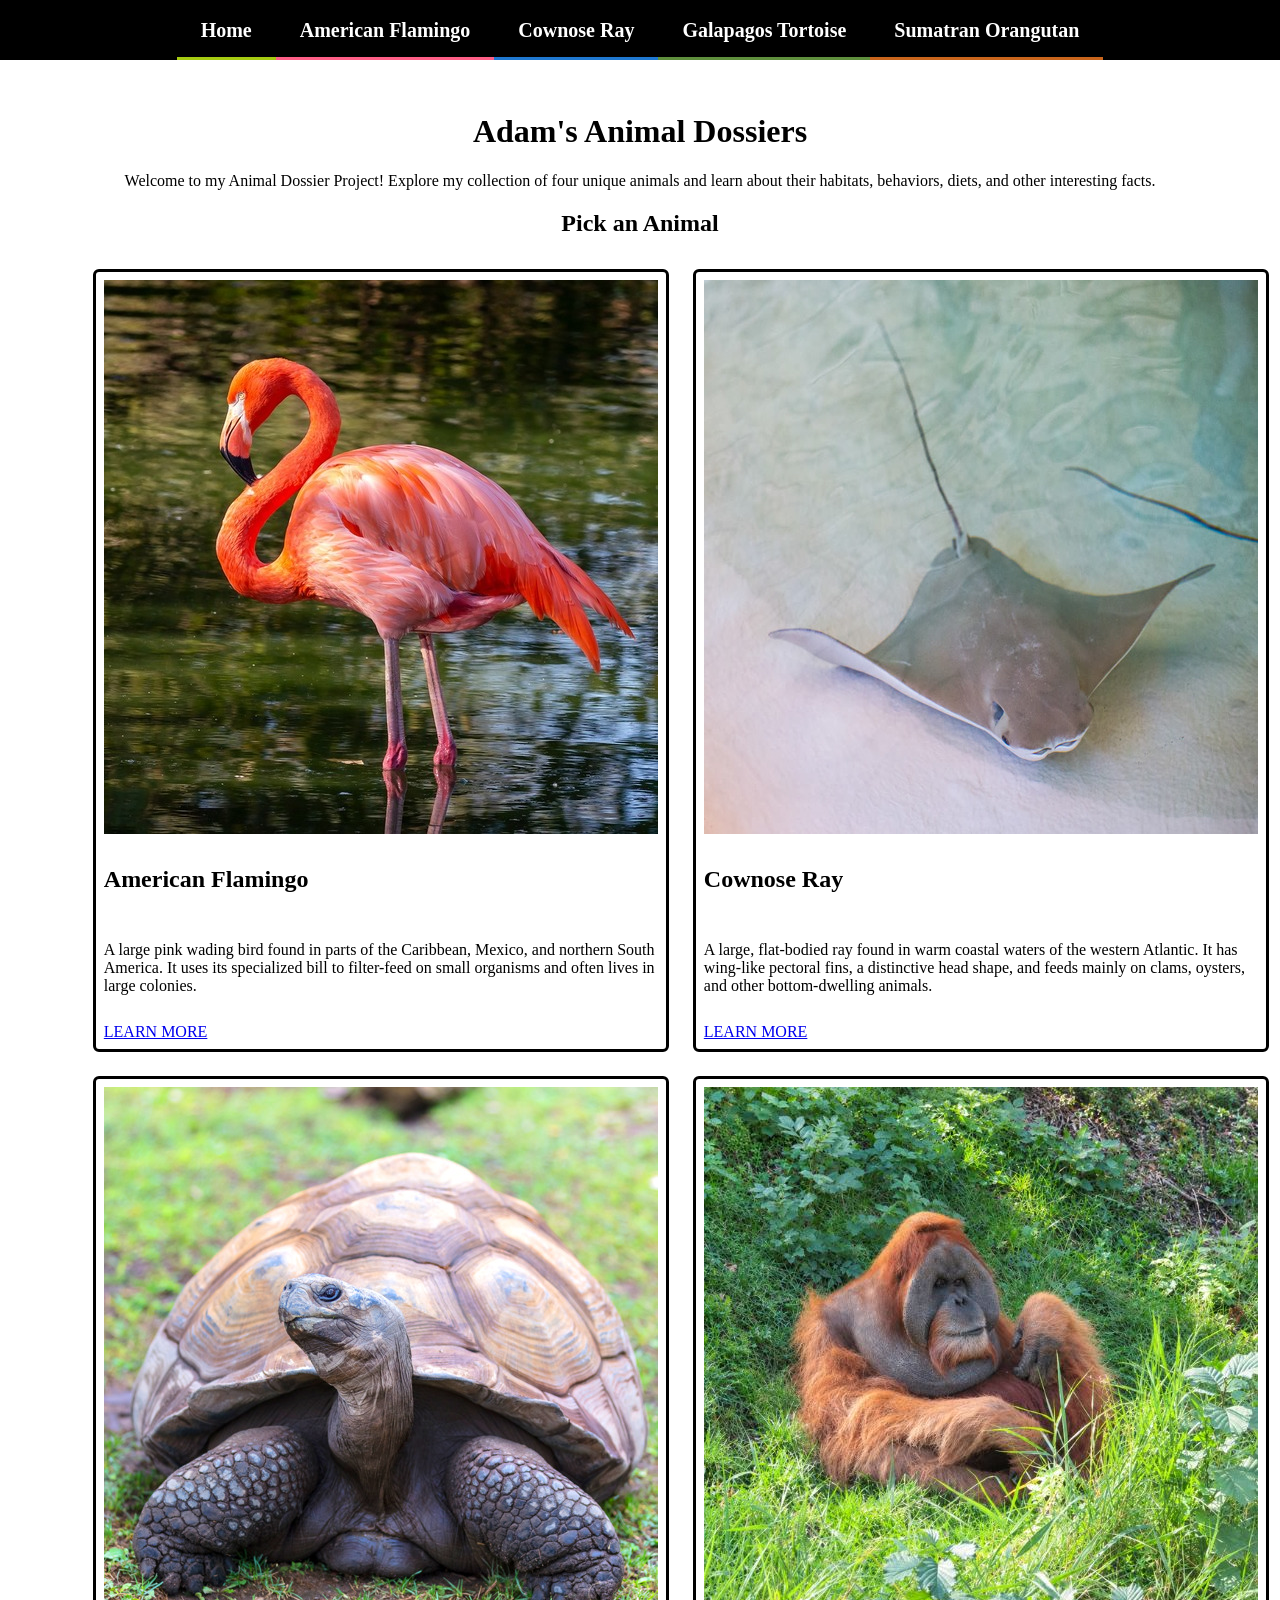
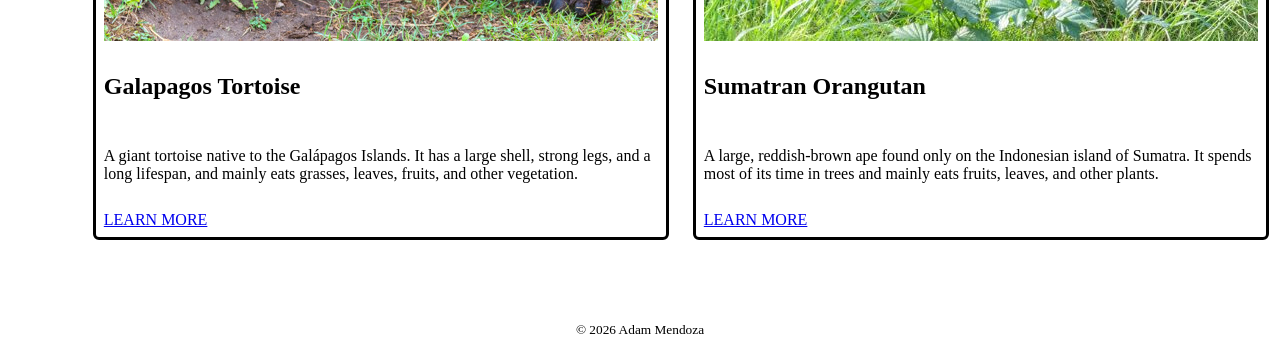
==== commit ef26cd16: "CSS Changes Created Cards" ====
--- a/index.html
+++ b/index.html
@@ -46,11 +46,11 @@
         </nav>
     </header>
     <main>
-        <h1 id="head">Adam's Animal Dossiers</h1>
-        <p>Welcome to my Animal Dossier Project! Explore my collection of four unique animals and learn about their
+        <h1 class="center">Adam's Animal Dossiers</h1>
+        <p class="center">Welcome to my Animal Dossier Project! Explore my collection of four unique animals and learn about their
             habitats, behaviors, diets, and other interesting facts.</p>
-        <section id="dossier-cards">
-            <h2>Pick an Animal</h2>
+        <h2 class="center">Pick an Animal</h2>
+            <section id="dossier-cards">
             <section class="card">
                 <img src="Images/american-flamingo.jpg" alt="An image of a pink American Flamingo standing in water.">
                 <h2>American Flamingo</h2>
--- a/homestyle.css
+++ b/homestyle.css
@@ -1,7 +1,3 @@
-/* =========================
-   PAGE RESET
-   ========================= */
-
 html,
 body {
     margin: 0;
@@ -14,30 +10,48 @@
     box-sizing: border-box;
 }
 
-
-/* =========================
-   PAGE
-   ========================= */
-
 body {
     min-height: 100vh;
 }
-
-
-/* =========================
-   MAIN CONTENT
-   ========================= */
 
 main {
     padding: 2rem;
 }
 
-
-/* =========================
-   FOOTER
-   ========================= */
-
 footer {
     padding: 1rem;
     text-align: center;
+}
+
+#dossier-cards {
+    width: min(80rem, 90%);
+    margin: 2rem auto;
+
+    display: grid;
+    grid-template-columns: repeat(2, 1fr);
+    gap: 1.5rem;
+}
+
+.card {
+    border: .2rem solid #000000;
+    border-radius: 6px;
+
+    background-color: white;
+
+    padding: .5rem;
+
+    display: flex;
+    flex-direction: column;
+
+    gap: .75rem;
+}
+
+.center {
+    display: flex;
+    justify-content: center;
+    align-content: center;
+}
+
+.center > h1 {
+    /* font-size: 15rem; */
 }
--- a/button-anims.css
+++ b/button-anims.css
@@ -1,47 +1,38 @@
-/* =========================
-   NAVIGATION SETTINGS
-   ========================= */
+/* NAVIGATION SETTINGS */
 
 :root {
-    --nav-background: #212121;
+    --nav-background: #000000;
     --nav-text: #ffffff;
     --nav-height: 60px;
 }
 
 
-/* =========================
-   NAV BUTTON COLORS
-   ========================= */
+/* NAV BUTTON COLORS */
 
-/* Home */
 .nav-home {
     --fill-color: #a6cb11;
     --bar-color: #a6cb11;
     --fill-opacity: 0.2;
 }
 
-/* American Flamingo */
 .nav-flamingo {
     --fill-color: #ff9eb5;
     --bar-color: #ff5f87;
     --fill-opacity: 0.2;
 }
 
-/* Cownose Ray */
 .nav-ray {
     --fill-color: #4da6ff;
     --bar-color: #1f78d1;
     --fill-opacity: 0.2;
 }
 
-/* Galapagos Tortoise */
 .nav-tortoise {
     --fill-color: #87b95a;
     --bar-color: #5f8f3d;
     --fill-opacity: 0.2;
 }
 
-/* Sumatran Orangutan */
 .nav-orangutan {
     --fill-color: #e88b3d;
     --bar-color: #c9651c;
@@ -49,9 +40,7 @@
 }
 
 
-/* =========================
-   MAIN NAVIGATION
-   ========================= */
+/* MAIN NAVIGATION */
 
 #main-nav {
     width: 100%;
@@ -68,9 +57,7 @@
 }
 
 
-/* =========================
-   NAV BUTTON
-   ========================= */
+/* NAV BUTTON */
 
 .nav-button {
     position: relative;
@@ -90,26 +77,25 @@
 }
 
 
-/* =========================
-   NAV TEXT
-   ========================= */
+/* NAV TEXT */
 
 .nav-label {
     position: relative;
     z-index: 2;
 
     margin: 0;
+    padding: 0;
 
     color: var(--nav-text);
 
     font-size: 1.25rem;
     font-weight: 700;
-
     text-align: center;
 
     transform: translateY(0);
 
-    transition: transform 0.2s cubic-bezier(0, 0, 0.2, 1);
+    transition:
+        transform 0.2s cubic-bezier(0, 0, 0.2, 1);
 }
 
 
@@ -118,60 +104,50 @@
 }
 
 
-/* =========================
-   HOVER FILL
-   ========================= */
+/* HOVER FILL */
 
 .nav-bg-1 {
     position: absolute;
 
-    left: 0;
-    bottom: 0;
-
-    width: 100%;
-    height: 100%;
+    inset: 0;
 
     z-index: 1;
 
     background-color: var(--fill-color);
     opacity: var(--fill-opacity);
 
-    transform-origin: bottom;
-    transform: scaleY(0);
+    clip-path: inset(100% 0 0 0);
 
-    transition: transform 0.12s ease-out;
+    transition:
+        clip-path 0.12s ease-out;
 }
 
 
 .nav-button:hover > .nav-bg-1 {
-    transform: scaleY(1);
+    clip-path: inset(0 0 0 0);
 }
 
 
-/* =========================
-   BOTTOM BAR
-   ========================= */
+/* BOTTOM BAR */
 
 .nav-bg-2 {
     position: absolute;
 
     left: 0;
+    right: 0;
     bottom: 0;
 
-    width: 100%;
     height: 3px;
 
     z-index: 3;
 
     background-color: var(--bar-color);
 
-    transform-origin: bottom;
-    transform: scaleY(1);
-
-    transition: transform 0.12s ease-out;
+    transition:
+        height 0.12s ease-out;
 }
 
 
 .nav-button:hover > .nav-bg-2 {
-    transform: scaleY(2);
+    height: 6px;
 }
